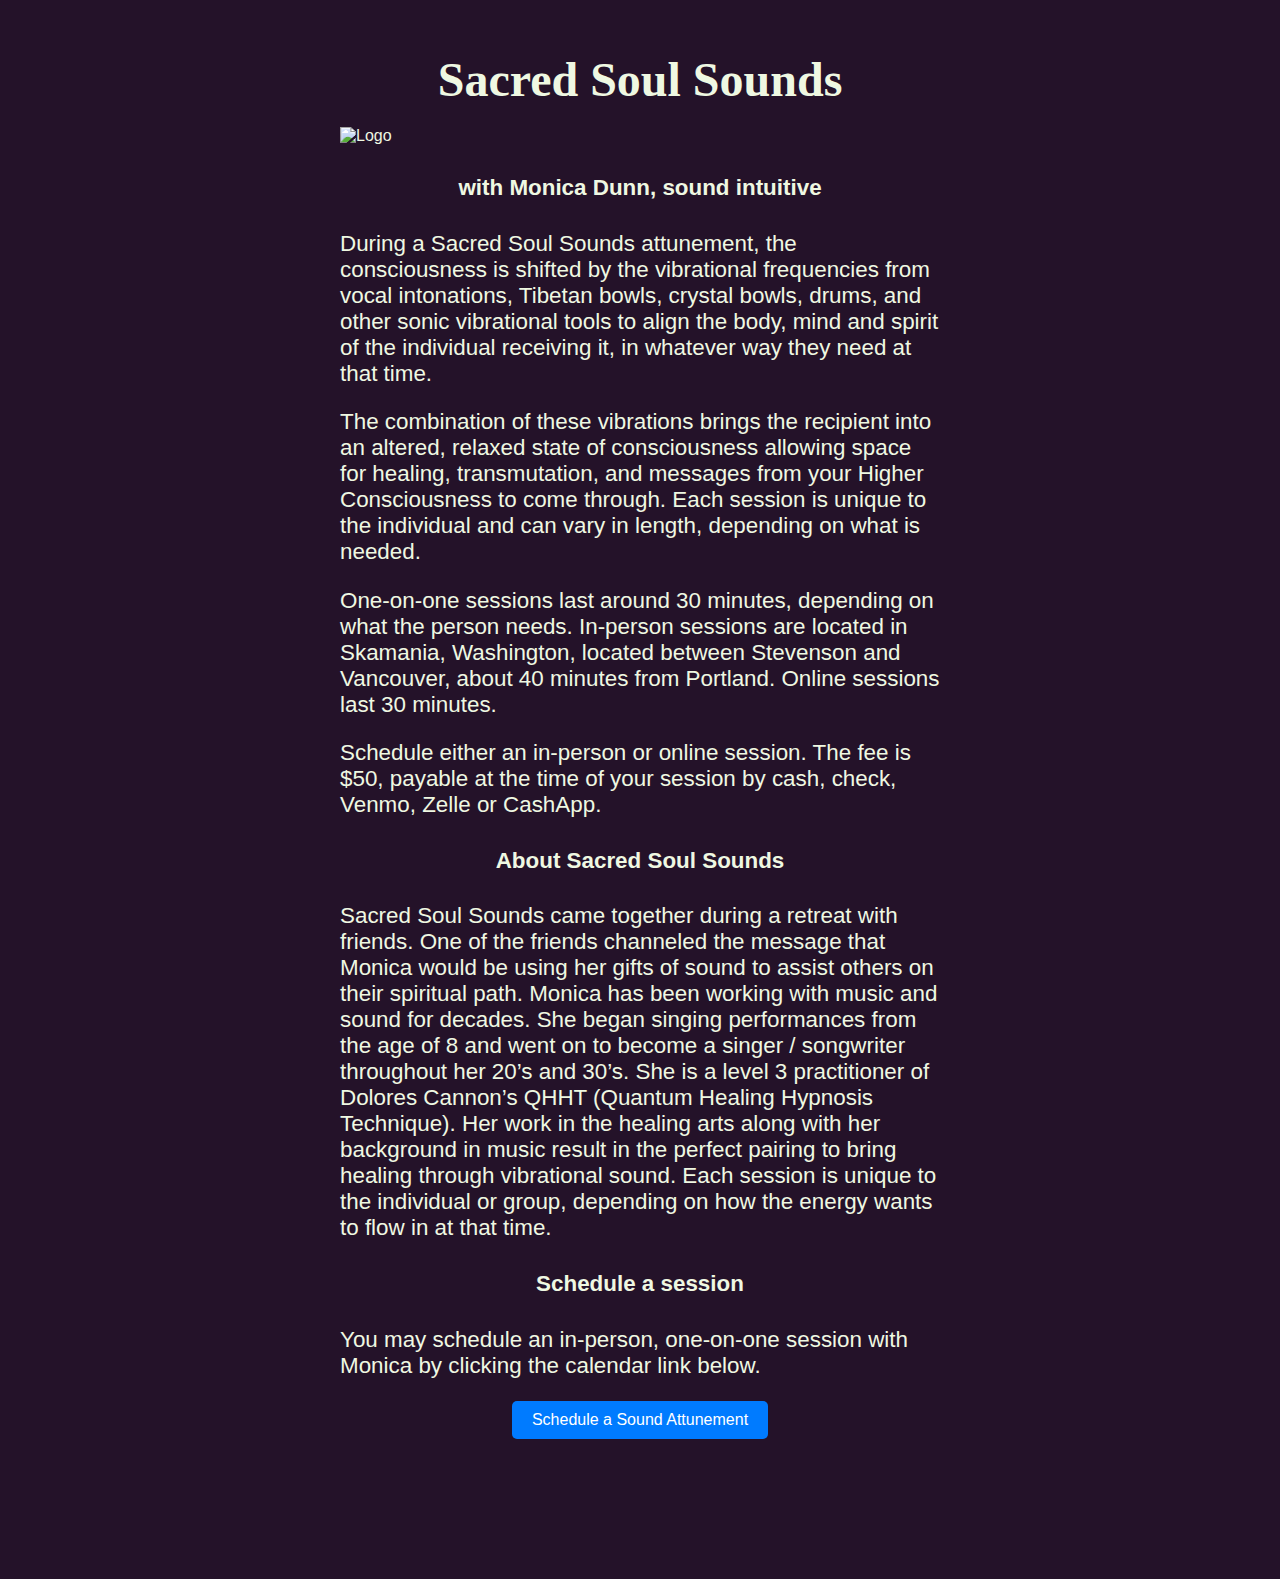
==== index.html @ 20faa555 "from dev" ====
<!DOCTYPE html><html  data-capo=""><head><meta charset="utf-8">
<meta name="viewport" content="width=device-width, initial-scale=1">
<style>.content-container{margin:0 auto 20px;max-width:600px;padding:20px}@media (max-width:768px){.content-container{padding:10px}}.content-container img{display:block;height:auto;margin:0 auto 20px;max-width:100%}</style>
<style>html{background:#241229;color:#eff8e2}body{font-family:-apple-system,BlinkMacSystemFont,Segoe UI,Roboto,Helvetica Neue,Arial,sans-serif;margin:0;padding-bottom:100px}</style>
<style>h1[data-v-72056aa2]{color:#eff8e2;font-family:Great Vibes,cursive;font-size:3rem;margin-bottom:20px}h1[data-v-72056aa2],h3[data-v-72056aa2],h4[data-v-72056aa2]{text-align:center}h3[data-v-72056aa2],h4[data-v-72056aa2]{//color:#2a3a30}h3[data-v-72056aa2],h4[data-v-72056aa2],p[data-v-72056aa2]{font-size:140%}p[data-v-72056aa2]{text-align:left}.cta-link[data-v-72056aa2]{background-color:#007bff;border-radius:5px;color:#fff;display:block;margin:20px auto 0;max-width:300px;padding:10px 20px;text-align:center;text-decoration:none;transition:background-color .3s;width:-moz-fit-content;width:fit-content}.cta-link[data-v-72056aa2]:hover{background-color:#0056b3}</style>
<link rel="stylesheet" href="/s2s/_nuxt/entry.7herSovK.css">
<link rel="preload" as="fetch" crossorigin="anonymous" href="/s2s/_payload.json?0e472b37-b7b4-4b6e-afcd-9ef75df4759a">
<link rel="modulepreload" as="script" crossorigin href="/s2s/_nuxt/B-6PqwNP.js">
<link rel="modulepreload" as="script" crossorigin href="/s2s/_nuxt/DeqalQ3C.js">
<link rel="modulepreload" as="script" crossorigin href="/s2s/_nuxt/DlAUqK2U.js">
<link rel="prefetch" as="script" crossorigin href="/s2s/_nuxt/EUTslK85.js">
<link rel="prefetch" as="script" crossorigin href="/s2s/_nuxt/jT_8tqlr.js">
<link rel="prefetch" as="script" crossorigin href="/s2s/_nuxt/CH1U8KmD.js">
<script type="module" src="/s2s/_nuxt/B-6PqwNP.js" crossorigin></script></head><body><div id="__nuxt"><div id="app"><div class="content-container" data-v-72056aa2><h1 data-v-72056aa2> Sacred Soul Sounds </h1><img src="/s2s/logo.png" alt="Logo" data-v-72056aa2><h4 data-v-72056aa2> with Monica Dunn, sound intuitive</h4><p data-v-72056aa2> During a Sacred Soul Sounds attunement, the consciousness is shifted by the vibrational frequencies from vocal intonations, Tibetan bowls, crystal bowls, drums, and other sonic vibrational tools to align the body, mind and spirit of the individual receiving it, in whatever way they need at that time. </p><p data-v-72056aa2> The combination of these vibrations brings the recipient into an altered, relaxed state of consciousness allowing space for healing, transmutation, and messages from your Higher Consciousness to come through. Each session is unique to the individual and can vary in length, depending on what is needed. </p><p data-v-72056aa2> One-on-one sessions last around 30 minutes, depending on what the person needs. In-person sessions are located in Skamania, Washington, located between Stevenson and Vancouver, about 40 minutes from Portland. Online sessions last 30 minutes. </p><p data-v-72056aa2> Schedule either an in-person or online session. The fee is $50, payable at the time of your session by cash, check, Venmo, Zelle or CashApp. </p><h4 data-v-72056aa2> About Sacred Soul Sounds </h4><p data-v-72056aa2> Sacred Soul Sounds came together during a retreat with friends. One of the friends channeled the message that Monica would be using her gifts of sound to assist others on their spiritual path. Monica has been working with music and sound for decades. She began singing performances from the age of 8 and went on to become a singer / songwriter throughout her 20’s and 30’s. She is a level 3 practitioner of Dolores Cannon’s QHHT (Quantum Healing Hypnosis Technique). Her work in the healing arts along with her background in music result in the perfect pairing to bring healing through vibrational sound. Each session is unique to the individual or group, depending on how the energy wants to flow in at that time. </p><h4 data-v-72056aa2> Schedule a session </h4><p data-v-72056aa2> You may schedule an in-person, one-on-one session with Monica by clicking the calendar link below. </p><a href="https://calendly.com/monicadunnqhht/sound-attunement" class="cta-link" data-v-72056aa2>Schedule a Sound Attunement</a></div></div></div><div id="teleports"></div><script type="application/json" id="__NUXT_DATA__" data-ssr="true" data-src="/s2s/_payload.json?0e472b37-b7b4-4b6e-afcd-9ef75df4759a">[{"state":1,"once":3,"_errors":4,"serverRendered":6,"path":7,"prerenderedAt":8},["Reactive",2],{},["Set"],["ShallowReactive",5],{},true,"/",1725411659897]</script>
<script>window.__NUXT__={};window.__NUXT__.config={public:{},app:{baseURL:"/s2s/",buildId:"0e472b37-b7b4-4b6e-afcd-9ef75df4759a",buildAssetsDir:"/_nuxt/",cdnURL:""}}</script></body></html>
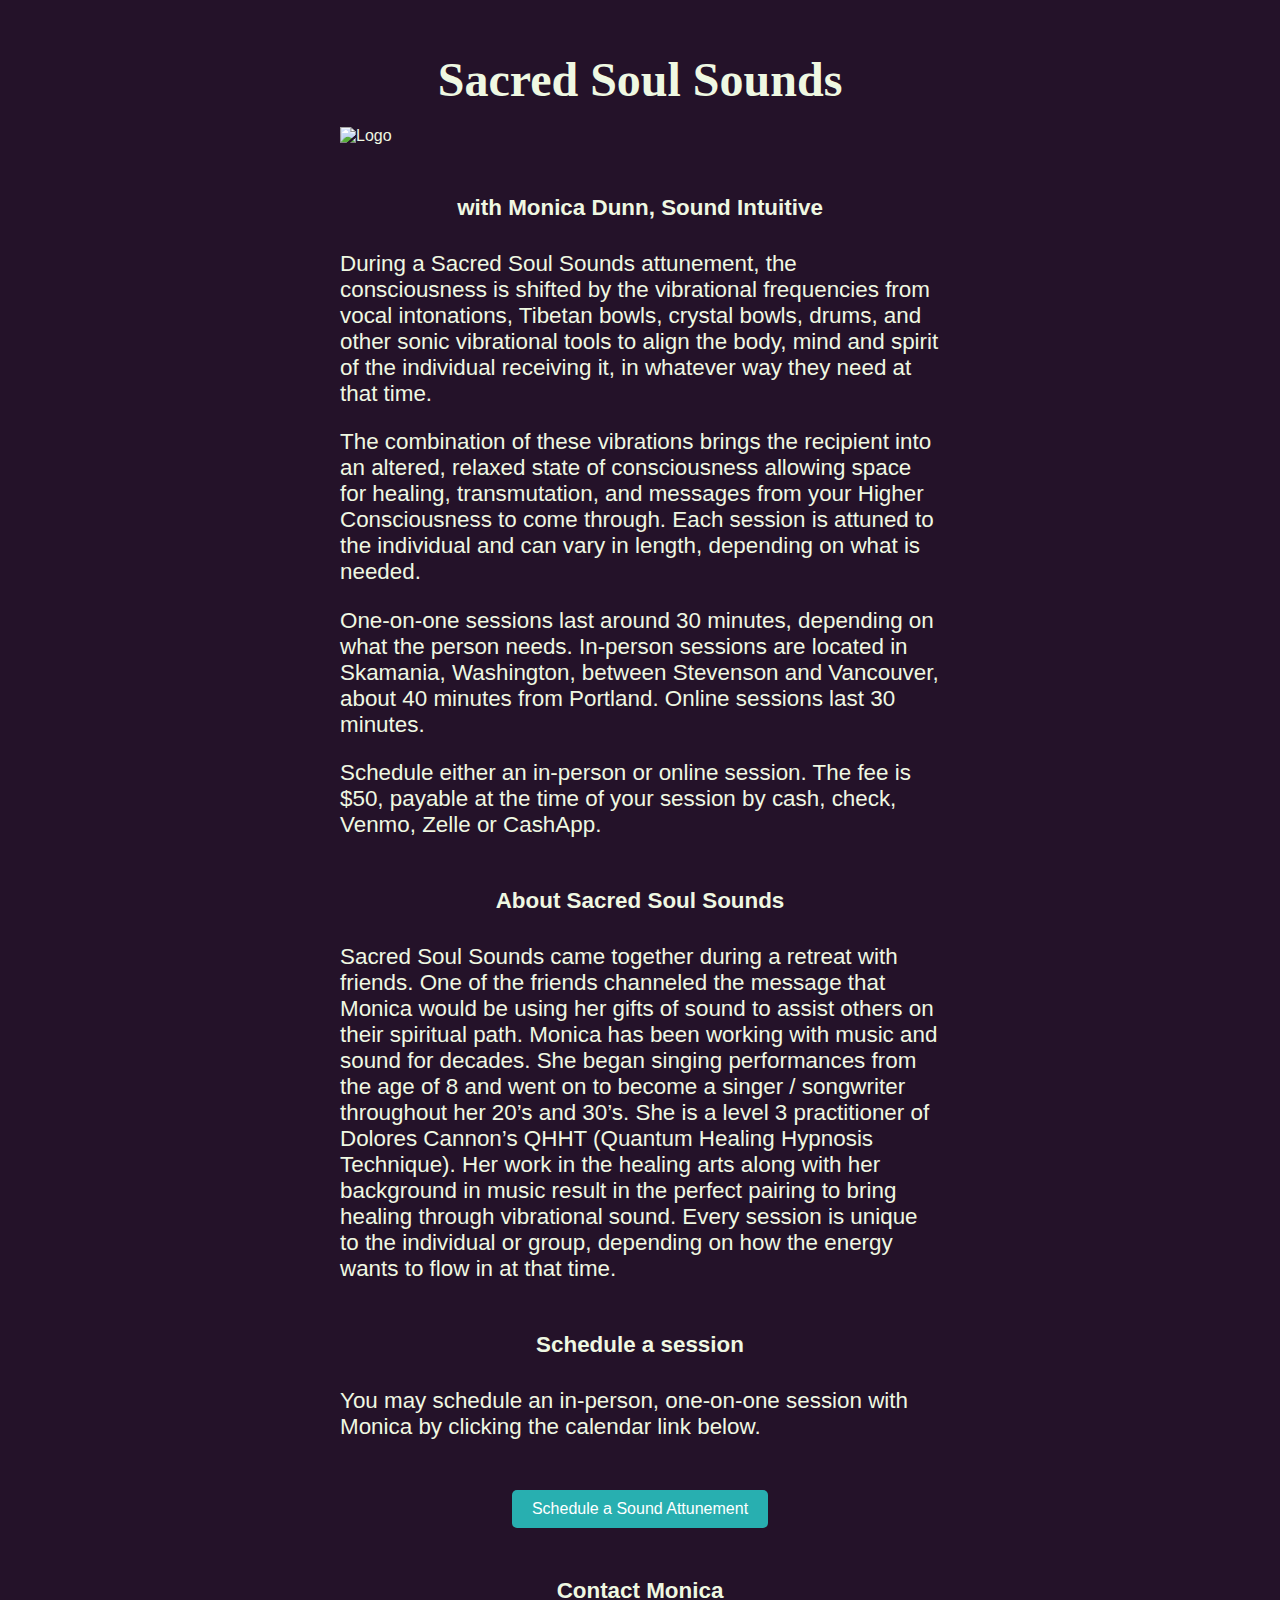
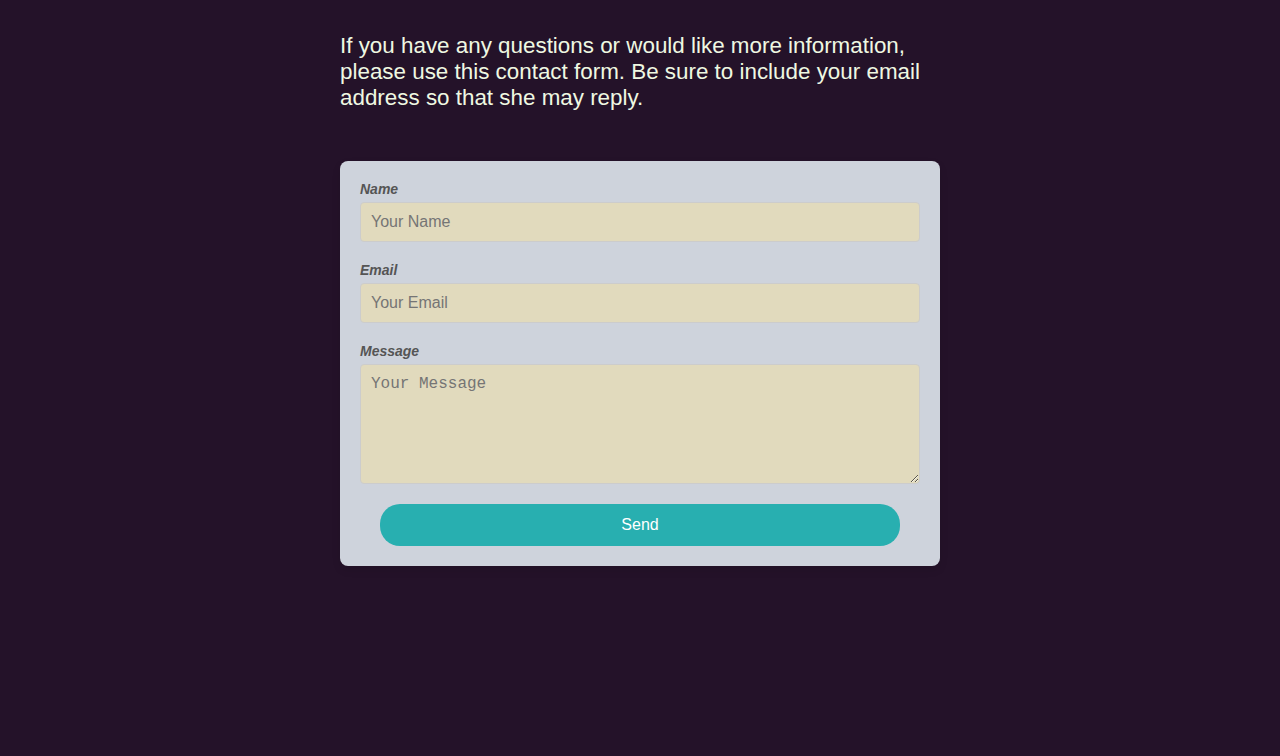
==== commit f8acd4b7: "add form + email backend" ====
--- a/index.html
+++ b/index.html
@@ -2,14 +2,14 @@
 <meta name="viewport" content="width=device-width, initial-scale=1">
 <style>.content-container{margin:0 auto 20px;max-width:600px;padding:20px}@media (max-width:768px){.content-container{padding:10px}}.content-container img{display:block;height:auto;margin:0 auto 20px;max-width:100%}</style>
 <style>html{background:#241229;color:#eff8e2}body{font-family:-apple-system,BlinkMacSystemFont,Segoe UI,Roboto,Helvetica Neue,Arial,sans-serif;margin:0;padding-bottom:100px}</style>
-<style>h1[data-v-72056aa2]{color:#eff8e2;font-family:Great Vibes,cursive;font-size:3rem;margin-bottom:20px}h1[data-v-72056aa2],h3[data-v-72056aa2],h4[data-v-72056aa2]{text-align:center}h3[data-v-72056aa2],h4[data-v-72056aa2]{//color:#2a3a30}h3[data-v-72056aa2],h4[data-v-72056aa2],p[data-v-72056aa2]{font-size:140%}p[data-v-72056aa2]{text-align:left}.cta-link[data-v-72056aa2]{background-color:#007bff;border-radius:5px;color:#fff;display:block;margin:20px auto 0;max-width:300px;padding:10px 20px;text-align:center;text-decoration:none;transition:background-color .3s;width:-moz-fit-content;width:fit-content}.cta-link[data-v-72056aa2]:hover{background-color:#0056b3}</style>
+<style>h1[data-v-5e091f83]{color:#eff8e2;font-family:Great Vibes,cursive;font-size:3rem;margin-bottom:20px}h1[data-v-5e091f83],h3[data-v-5e091f83],h4[data-v-5e091f83]{text-align:center}h3[data-v-5e091f83],h4[data-v-5e091f83]{margin-top:50px}h3[data-v-5e091f83],h4[data-v-5e091f83],p[data-v-5e091f83]{font-size:140%}p[data-v-5e091f83]{text-align:left}.cta-link[data-v-5e091f83]{background-color:#28afb0;border-radius:5px;color:#fff;display:block;margin:50px auto 0;max-width:300px;padding:10px 20px;text-align:center;text-decoration:none;transition:background-color .3s;width:-moz-fit-content;width:fit-content}.cta-link[data-v-5e091f83]:hover{background-color:#0056b3}</style>
+<style>.contact-form-container[data-v-9af2b51f]{background-color:#ced3dc;border-radius:8px;box-shadow:0 4px 8px rgba(0,0,0,.1);margin:50px auto;max-width:600px;padding:20px}.contact-form[data-v-9af2b51f]{display:flex;flex-direction:column}.contact-form label[data-v-9af2b51f]{color:#555;font-size:14px;font-style:italic;font-weight:700;margin-bottom:5px}.contact-form input[data-v-9af2b51f],.contact-form textarea[data-v-9af2b51f]{background:#e1dabd;border:1px solid #ccc;border-radius:4px;font-size:16px;margin-bottom:20px;padding:10px;width:100%}.contact-form input[data-v-9af2b51f]{height:40px}.contact-form textarea[data-v-9af2b51f]{min-height:120px;resize:vertical}#email[data-v-9af2b51f],#message[data-v-9af2b51f],#name[data-v-9af2b51f]{border:1px solid #ccc;border-radius:4px;box-sizing:border-box;font-size:16px;margin-bottom:20px;padding:10px;width:100%}#email[data-v-9af2b51f],#name[data-v-9af2b51f]{height:40px}#message[data-v-9af2b51f]{min-height:120px;resize:vertical}.submit-button[data-v-9af2b51f]{background-color:#28afb0;border:none;border-radius:20px;color:#fff;cursor:pointer;font-size:16px;margin:0 20px;padding:12px 20px;transition:background-color .3s ease}.submit-button[data-v-9af2b51f]:hover{background-color:#0056b3}.success-message[data-v-9af2b51f]{background-color:#d4edda;border:1px solid #c3e6cb;border-radius:4px;color:#155724;font-size:1.1rem;margin-top:20px;padding:15px;text-align:center}</style>
 <link rel="stylesheet" href="/s2s/_nuxt/entry.7herSovK.css">
-<link rel="preload" as="fetch" crossorigin="anonymous" href="/s2s/_payload.json?0e472b37-b7b4-4b6e-afcd-9ef75df4759a">
-<link rel="modulepreload" as="script" crossorigin href="/s2s/_nuxt/B-6PqwNP.js">
-<link rel="modulepreload" as="script" crossorigin href="/s2s/_nuxt/DeqalQ3C.js">
-<link rel="modulepreload" as="script" crossorigin href="/s2s/_nuxt/DlAUqK2U.js">
-<link rel="prefetch" as="script" crossorigin href="/s2s/_nuxt/EUTslK85.js">
-<link rel="prefetch" as="script" crossorigin href="/s2s/_nuxt/jT_8tqlr.js">
-<link rel="prefetch" as="script" crossorigin href="/s2s/_nuxt/CH1U8KmD.js">
-<script type="module" src="/s2s/_nuxt/B-6PqwNP.js" crossorigin></script></head><body><div id="__nuxt"><div id="app"><div class="content-container" data-v-72056aa2><h1 data-v-72056aa2> Sacred Soul Sounds </h1><img src="/s2s/logo.png" alt="Logo" data-v-72056aa2><h4 data-v-72056aa2> with Monica Dunn, sound intuitive</h4><p data-v-72056aa2> During a Sacred Soul Sounds attunement, the consciousness is shifted by the vibrational frequencies from vocal intonations, Tibetan bowls, crystal bowls, drums, and other sonic vibrational tools to align the body, mind and spirit of the individual receiving it, in whatever way they need at that time. </p><p data-v-72056aa2> The combination of these vibrations brings the recipient into an altered, relaxed state of consciousness allowing space for healing, transmutation, and messages from your Higher Consciousness to come through. Each session is unique to the individual and can vary in length, depending on what is needed. </p><p data-v-72056aa2> One-on-one sessions last around 30 minutes, depending on what the person needs. In-person sessions are located in Skamania, Washington, located between Stevenson and Vancouver, about 40 minutes from Portland. Online sessions last 30 minutes. </p><p data-v-72056aa2> Schedule either an in-person or online session. The fee is $50, payable at the time of your session by cash, check, Venmo, Zelle or CashApp. </p><h4 data-v-72056aa2> About Sacred Soul Sounds </h4><p data-v-72056aa2> Sacred Soul Sounds came together during a retreat with friends. One of the friends channeled the message that Monica would be using her gifts of sound to assist others on their spiritual path. Monica has been working with music and sound for decades. She began singing performances from the age of 8 and went on to become a singer / songwriter throughout her 20’s and 30’s. She is a level 3 practitioner of Dolores Cannon’s QHHT (Quantum Healing Hypnosis Technique). Her work in the healing arts along with her background in music result in the perfect pairing to bring healing through vibrational sound. Each session is unique to the individual or group, depending on how the energy wants to flow in at that time. </p><h4 data-v-72056aa2> Schedule a session </h4><p data-v-72056aa2> You may schedule an in-person, one-on-one session with Monica by clicking the calendar link below. </p><a href="https://calendly.com/monicadunnqhht/sound-attunement" class="cta-link" data-v-72056aa2>Schedule a Sound Attunement</a></div></div></div><div id="teleports"></div><script type="application/json" id="__NUXT_DATA__" data-ssr="true" data-src="/s2s/_payload.json?0e472b37-b7b4-4b6e-afcd-9ef75df4759a">[{"state":1,"once":3,"_errors":4,"serverRendered":6,"path":7,"prerenderedAt":8},["Reactive",2],{},["Set"],["ShallowReactive",5],{},true,"/",1725411659897]</script>
-<script>window.__NUXT__={};window.__NUXT__.config={public:{},app:{baseURL:"/s2s/",buildId:"0e472b37-b7b4-4b6e-afcd-9ef75df4759a",buildAssetsDir:"/_nuxt/",cdnURL:""}}</script></body></html>+<link rel="preload" as="fetch" crossorigin="anonymous" href="/s2s/_payload.json?f2ff7290-47e8-43be-9cb8-0bc0147f3576">
+<link rel="modulepreload" as="script" crossorigin href="/s2s/_nuxt/DxLQEq3l.js">
+<link rel="modulepreload" as="script" crossorigin href="/s2s/_nuxt/ZNqZez46.js">
+<link rel="prefetch" as="script" crossorigin href="/s2s/_nuxt/BZoQE1gD.js">
+<link rel="prefetch" as="script" crossorigin href="/s2s/_nuxt/DaLi8ycz.js">
+<link rel="prefetch" as="script" crossorigin href="/s2s/_nuxt/DMEZQLqj.js">
+<script type="module" src="/s2s/_nuxt/DxLQEq3l.js" crossorigin></script></head><body><div id="__nuxt"><div id="app"><div class="content-container" data-v-5e091f83><h1 data-v-5e091f83> Sacred Soul Sounds </h1><img src="/s2s/logo.png" alt="Logo" data-v-5e091f83><h4 data-v-5e091f83> with Monica Dunn, Sound Intuitive</h4><p data-v-5e091f83> During a Sacred Soul Sounds attunement, the consciousness is shifted by the vibrational frequencies from vocal intonations, Tibetan bowls, crystal bowls, drums, and other sonic vibrational tools to align the body, mind and spirit of the individual receiving it, in whatever way they need at that time. </p><p data-v-5e091f83> The combination of these vibrations brings the recipient into an altered, relaxed state of consciousness allowing space for healing, transmutation, and messages from your Higher Consciousness to come through. Each session is attuned to the individual and can vary in length, depending on what is needed. </p><p data-v-5e091f83> One-on-one sessions last around 30 minutes, depending on what the person needs. In-person sessions are located in Skamania, Washington, between Stevenson and Vancouver, about 40 minutes from Portland. Online sessions last 30 minutes. </p><p data-v-5e091f83> Schedule either an in-person or online session. The fee is $50, payable at the time of your session by cash, check, Venmo, Zelle or CashApp. </p><h4 data-v-5e091f83> About Sacred Soul Sounds </h4><p data-v-5e091f83> Sacred Soul Sounds came together during a retreat with friends. One of the friends channeled the message that Monica would be using her gifts of sound to assist others on their spiritual path. Monica has been working with music and sound for decades. She began singing performances from the age of 8 and went on to become a singer / songwriter throughout her 20’s and 30’s. She is a level 3 practitioner of Dolores Cannon’s QHHT (Quantum Healing Hypnosis Technique). Her work in the healing arts along with her background in music result in the perfect pairing to bring healing through vibrational sound. Every session is unique to the individual or group, depending on how the energy wants to flow in at that time. </p><h4 data-v-5e091f83> Schedule a session </h4><p data-v-5e091f83> You may schedule an in-person, one-on-one session with Monica by clicking the calendar link below. </p><a href="https://calendly.com/monicadunnqhht/sound-attunement" class="cta-link" data-v-5e091f83>Schedule a Sound Attunement</a><h4 data-v-5e091f83> Contact Monica </h4><p data-v-5e091f83> If you have any questions or would like more information, please use this contact form. Be sure to include your email address so that she may reply. </p><div data-v-5e091f83><div class="contact-form-container" data-v-5e091f83 data-v-9af2b51f><form class="contact-form" data-v-9af2b51f><label for="name" data-v-9af2b51f>Name</label><input id="name" value="" placeholder="Your Name" data-v-9af2b51f><label for="email" data-v-9af2b51f>Email</label><input id="email" type="email" value="" placeholder="Your Email" data-v-9af2b51f><label for="message" data-v-9af2b51f>Message</label><textarea id="message" placeholder="Your Message" data-v-9af2b51f></textarea><button type="submit" class="submit-button" data-v-9af2b51f>Send</button></form><!----></div></div></div></div></div><div id="teleports"></div><script type="application/json" id="__NUXT_DATA__" data-ssr="true" data-src="/s2s/_payload.json?f2ff7290-47e8-43be-9cb8-0bc0147f3576">[{"state":1,"once":3,"_errors":4,"serverRendered":6,"path":7,"prerenderedAt":8},["Reactive",2],{},["Set"],["ShallowReactive",5],{},true,"/",1725642845830]</script>
+<script>window.__NUXT__={};window.__NUXT__.config={public:{},app:{baseURL:"/s2s/",buildId:"f2ff7290-47e8-43be-9cb8-0bc0147f3576",buildAssetsDir:"/_nuxt/",cdnURL:""}}</script></body></html>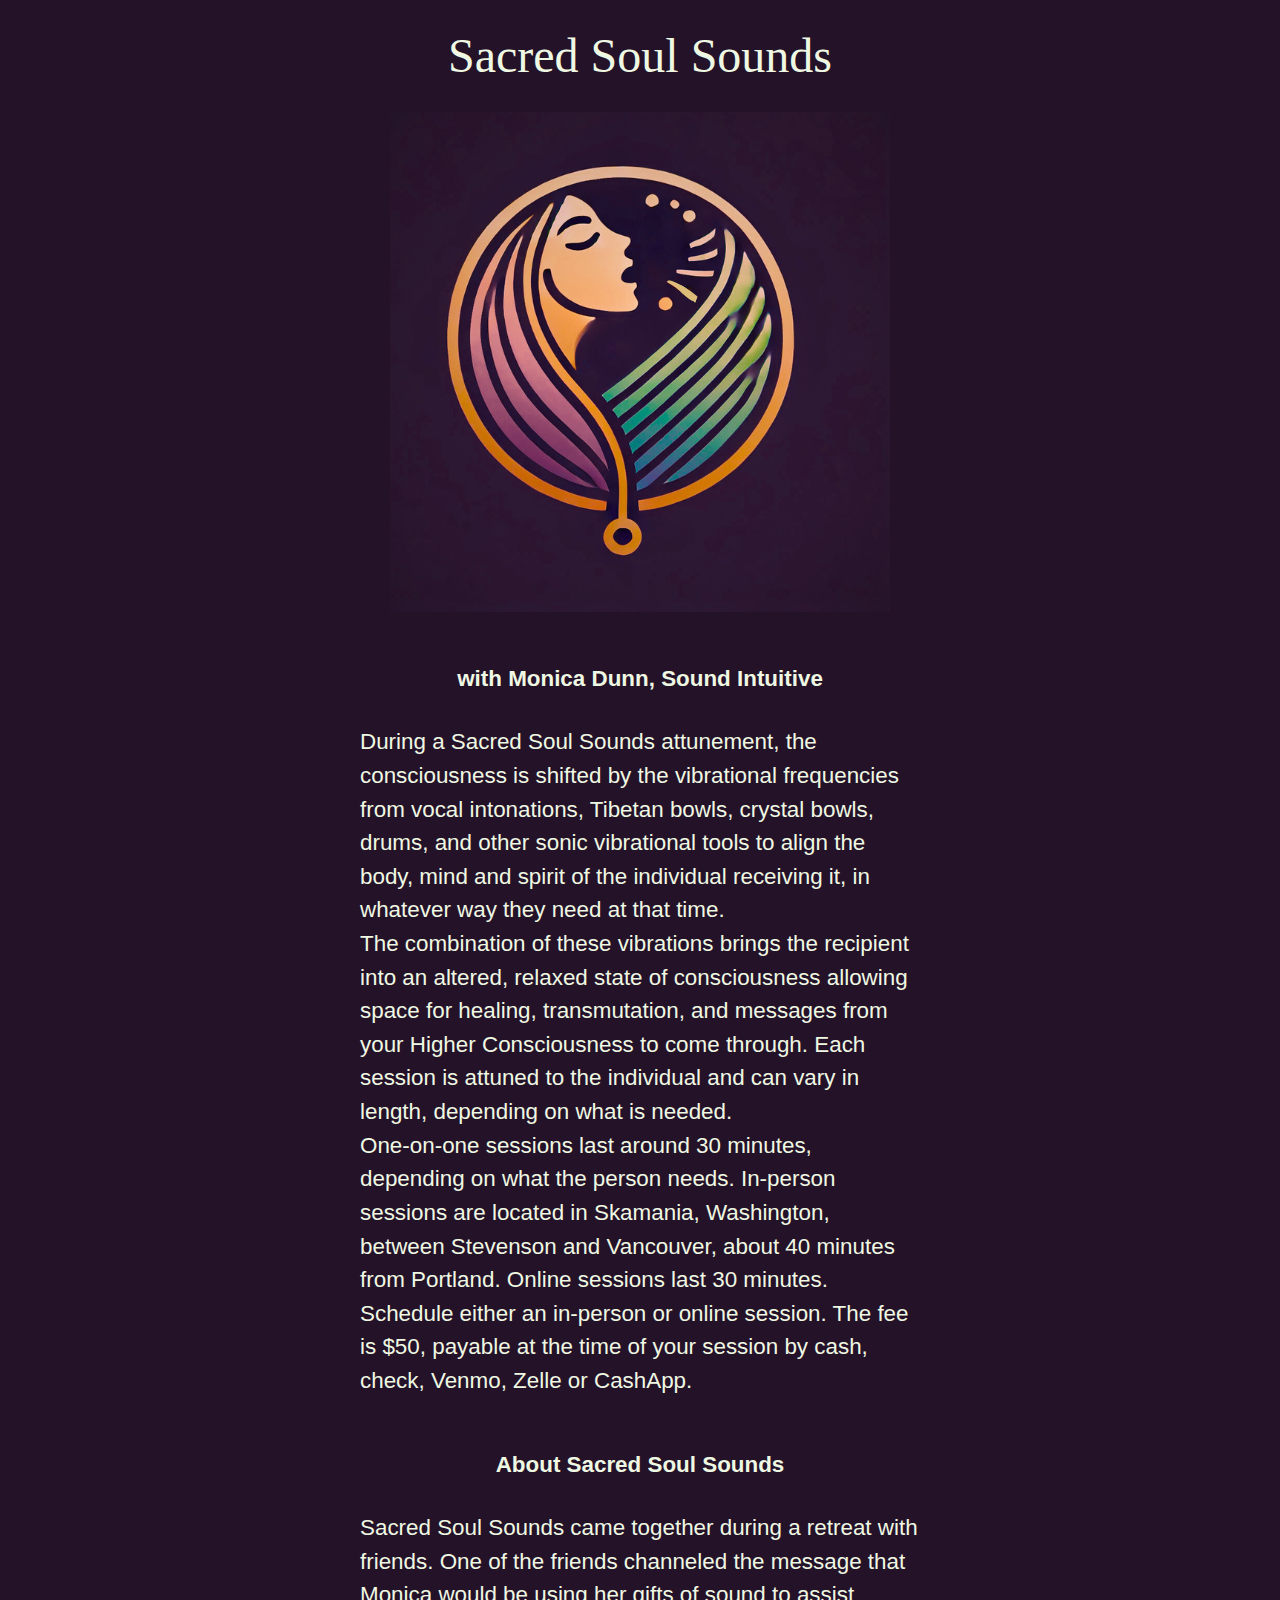
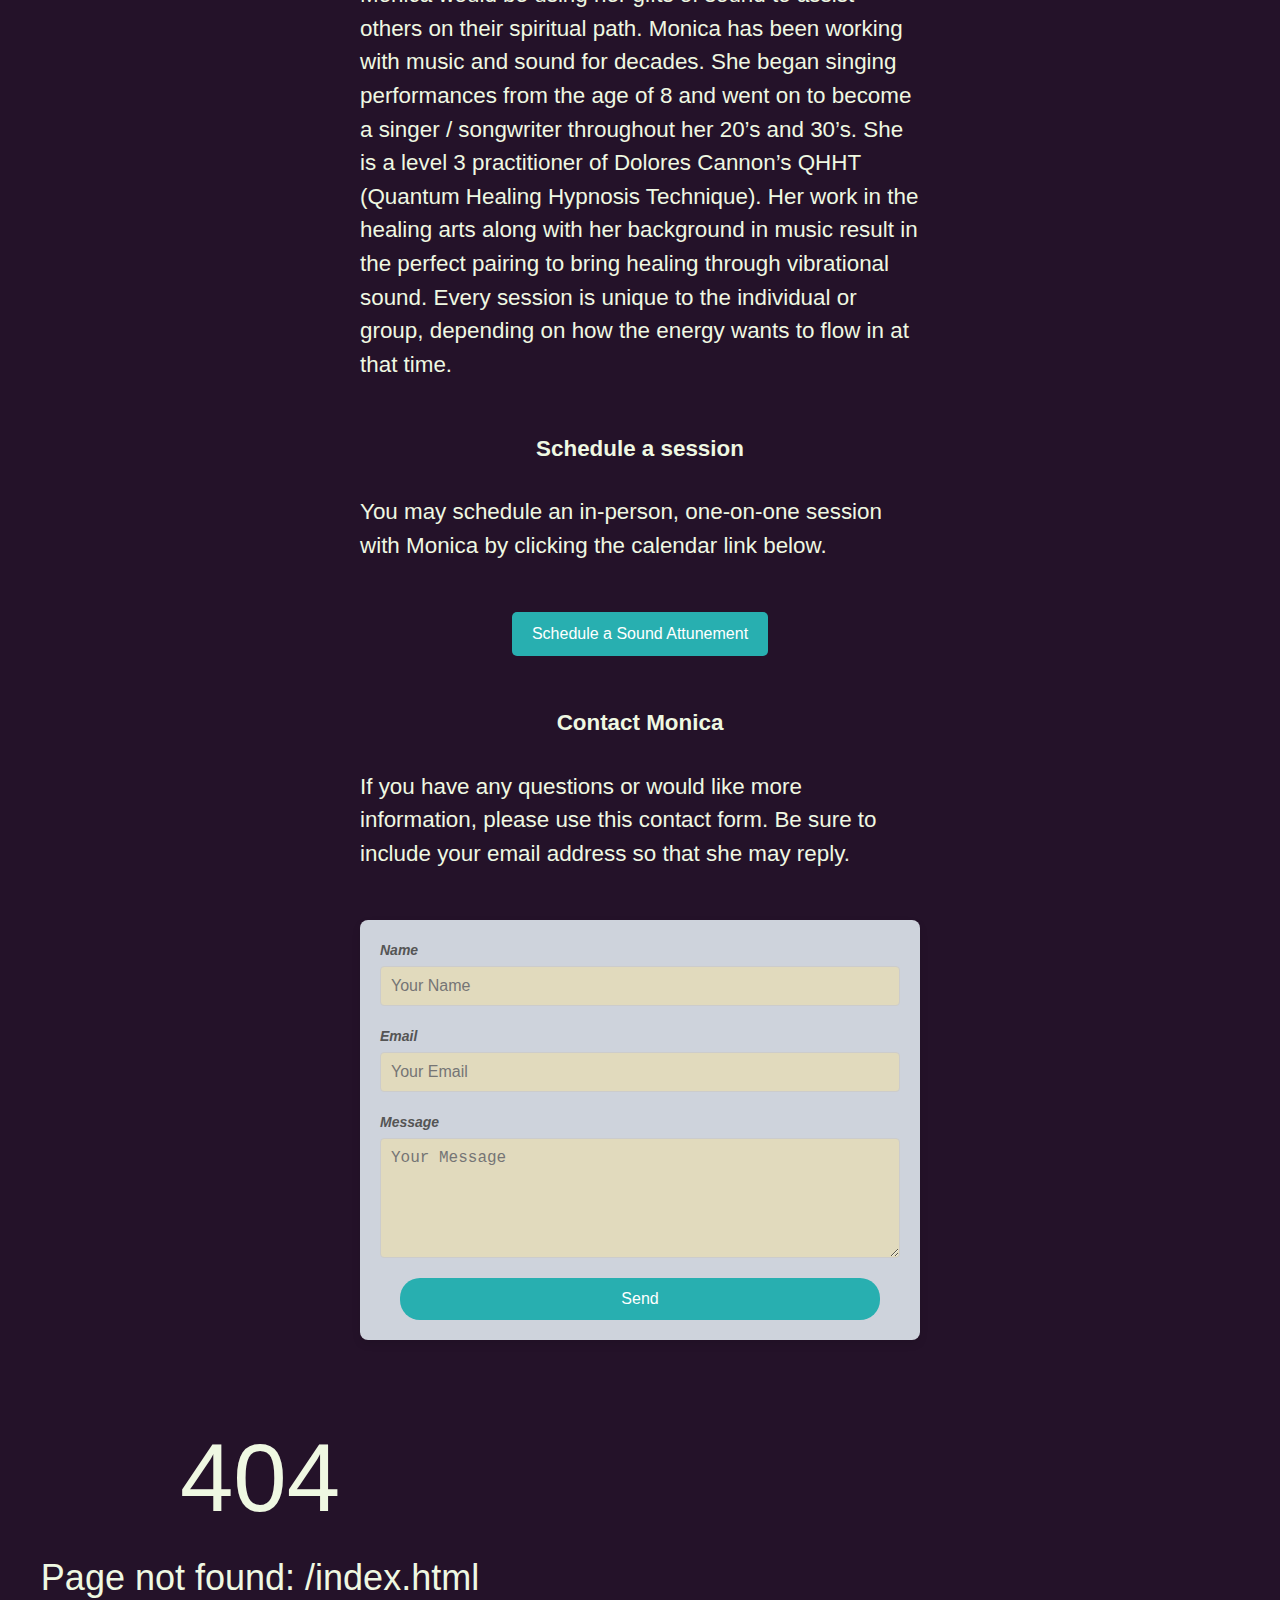
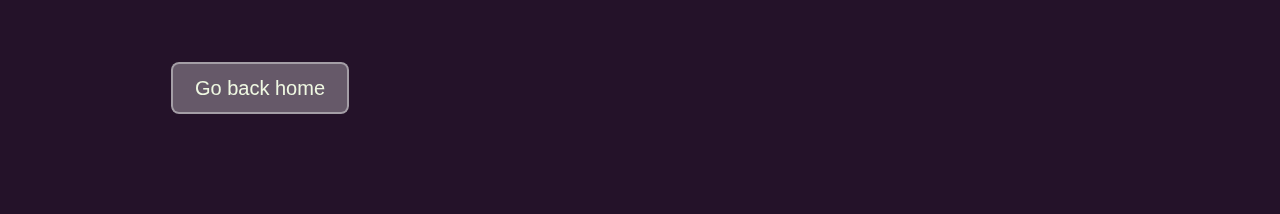
==== commit 02927d6d: "domain name configured, baseURL now /" ====
--- a/index.html
+++ b/index.html
@@ -2,14 +2,14 @@
 <meta name="viewport" content="width=device-width, initial-scale=1">
 <style>.content-container{margin:0 auto 20px;max-width:600px;padding:20px}@media (max-width:768px){.content-container{padding:10px}}.content-container img{display:block;height:auto;margin:0 auto 20px;max-width:100%}</style>
 <style>html{background:#241229;color:#eff8e2}body{font-family:-apple-system,BlinkMacSystemFont,Segoe UI,Roboto,Helvetica Neue,Arial,sans-serif;margin:0;padding-bottom:100px}</style>
-<style>h1[data-v-5e091f83]{color:#eff8e2;font-family:Great Vibes,cursive;font-size:3rem;margin-bottom:20px}h1[data-v-5e091f83],h3[data-v-5e091f83],h4[data-v-5e091f83]{text-align:center}h3[data-v-5e091f83],h4[data-v-5e091f83]{margin-top:50px}h3[data-v-5e091f83],h4[data-v-5e091f83],p[data-v-5e091f83]{font-size:140%}p[data-v-5e091f83]{text-align:left}.cta-link[data-v-5e091f83]{background-color:#28afb0;border-radius:5px;color:#fff;display:block;margin:50px auto 0;max-width:300px;padding:10px 20px;text-align:center;text-decoration:none;transition:background-color .3s;width:-moz-fit-content;width:fit-content}.cta-link[data-v-5e091f83]:hover{background-color:#0056b3}</style>
+<style>h1[data-v-4d6001e1]{color:#eff8e2;font-family:Great Vibes,cursive;font-size:3rem;margin-bottom:20px}h1[data-v-4d6001e1],h3[data-v-4d6001e1],h4[data-v-4d6001e1]{text-align:center}h3[data-v-4d6001e1],h4[data-v-4d6001e1]{margin-top:50px}h3[data-v-4d6001e1],h4[data-v-4d6001e1],p[data-v-4d6001e1]{font-size:140%}p[data-v-4d6001e1]{text-align:left}.cta-link[data-v-4d6001e1]{background-color:#28afb0;border-radius:5px;color:#fff;display:block;margin:50px auto 0;max-width:300px;padding:10px 20px;text-align:center;text-decoration:none;transition:background-color .3s;width:-moz-fit-content;width:fit-content}.cta-link[data-v-4d6001e1]:hover{background-color:#0056b3}</style>
 <style>.contact-form-container[data-v-9af2b51f]{background-color:#ced3dc;border-radius:8px;box-shadow:0 4px 8px rgba(0,0,0,.1);margin:50px auto;max-width:600px;padding:20px}.contact-form[data-v-9af2b51f]{display:flex;flex-direction:column}.contact-form label[data-v-9af2b51f]{color:#555;font-size:14px;font-style:italic;font-weight:700;margin-bottom:5px}.contact-form input[data-v-9af2b51f],.contact-form textarea[data-v-9af2b51f]{background:#e1dabd;border:1px solid #ccc;border-radius:4px;font-size:16px;margin-bottom:20px;padding:10px;width:100%}.contact-form input[data-v-9af2b51f]{height:40px}.contact-form textarea[data-v-9af2b51f]{min-height:120px;resize:vertical}#email[data-v-9af2b51f],#message[data-v-9af2b51f],#name[data-v-9af2b51f]{border:1px solid #ccc;border-radius:4px;box-sizing:border-box;font-size:16px;margin-bottom:20px;padding:10px;width:100%}#email[data-v-9af2b51f],#name[data-v-9af2b51f]{height:40px}#message[data-v-9af2b51f]{min-height:120px;resize:vertical}.submit-button[data-v-9af2b51f]{background-color:#28afb0;border:none;border-radius:20px;color:#fff;cursor:pointer;font-size:16px;margin:0 20px;padding:12px 20px;transition:background-color .3s ease}.submit-button[data-v-9af2b51f]:hover{background-color:#0056b3}.success-message[data-v-9af2b51f]{background-color:#d4edda;border:1px solid #c3e6cb;border-radius:4px;color:#155724;font-size:1.1rem;margin-top:20px;padding:15px;text-align:center}</style>
-<link rel="stylesheet" href="/s2s/_nuxt/entry.7herSovK.css">
-<link rel="preload" as="fetch" crossorigin="anonymous" href="/s2s/_payload.json?f2ff7290-47e8-43be-9cb8-0bc0147f3576">
-<link rel="modulepreload" as="script" crossorigin href="/s2s/_nuxt/DxLQEq3l.js">
-<link rel="modulepreload" as="script" crossorigin href="/s2s/_nuxt/ZNqZez46.js">
-<link rel="prefetch" as="script" crossorigin href="/s2s/_nuxt/BZoQE1gD.js">
-<link rel="prefetch" as="script" crossorigin href="/s2s/_nuxt/DaLi8ycz.js">
-<link rel="prefetch" as="script" crossorigin href="/s2s/_nuxt/DMEZQLqj.js">
-<script type="module" src="/s2s/_nuxt/DxLQEq3l.js" crossorigin></script></head><body><div id="__nuxt"><div id="app"><div class="content-container" data-v-5e091f83><h1 data-v-5e091f83> Sacred Soul Sounds </h1><img src="/s2s/logo.png" alt="Logo" data-v-5e091f83><h4 data-v-5e091f83> with Monica Dunn, Sound Intuitive</h4><p data-v-5e091f83> During a Sacred Soul Sounds attunement, the consciousness is shifted by the vibrational frequencies from vocal intonations, Tibetan bowls, crystal bowls, drums, and other sonic vibrational tools to align the body, mind and spirit of the individual receiving it, in whatever way they need at that time. </p><p data-v-5e091f83> The combination of these vibrations brings the recipient into an altered, relaxed state of consciousness allowing space for healing, transmutation, and messages from your Higher Consciousness to come through. Each session is attuned to the individual and can vary in length, depending on what is needed. </p><p data-v-5e091f83> One-on-one sessions last around 30 minutes, depending on what the person needs. In-person sessions are located in Skamania, Washington, between Stevenson and Vancouver, about 40 minutes from Portland. Online sessions last 30 minutes. </p><p data-v-5e091f83> Schedule either an in-person or online session. The fee is $50, payable at the time of your session by cash, check, Venmo, Zelle or CashApp. </p><h4 data-v-5e091f83> About Sacred Soul Sounds </h4><p data-v-5e091f83> Sacred Soul Sounds came together during a retreat with friends. One of the friends channeled the message that Monica would be using her gifts of sound to assist others on their spiritual path. Monica has been working with music and sound for decades. She began singing performances from the age of 8 and went on to become a singer / songwriter throughout her 20’s and 30’s. She is a level 3 practitioner of Dolores Cannon’s QHHT (Quantum Healing Hypnosis Technique). Her work in the healing arts along with her background in music result in the perfect pairing to bring healing through vibrational sound. Every session is unique to the individual or group, depending on how the energy wants to flow in at that time. </p><h4 data-v-5e091f83> Schedule a session </h4><p data-v-5e091f83> You may schedule an in-person, one-on-one session with Monica by clicking the calendar link below. </p><a href="https://calendly.com/monicadunnqhht/sound-attunement" class="cta-link" data-v-5e091f83>Schedule a Sound Attunement</a><h4 data-v-5e091f83> Contact Monica </h4><p data-v-5e091f83> If you have any questions or would like more information, please use this contact form. Be sure to include your email address so that she may reply. </p><div data-v-5e091f83><div class="contact-form-container" data-v-5e091f83 data-v-9af2b51f><form class="contact-form" data-v-9af2b51f><label for="name" data-v-9af2b51f>Name</label><input id="name" value="" placeholder="Your Name" data-v-9af2b51f><label for="email" data-v-9af2b51f>Email</label><input id="email" type="email" value="" placeholder="Your Email" data-v-9af2b51f><label for="message" data-v-9af2b51f>Message</label><textarea id="message" placeholder="Your Message" data-v-9af2b51f></textarea><button type="submit" class="submit-button" data-v-9af2b51f>Send</button></form><!----></div></div></div></div></div><div id="teleports"></div><script type="application/json" id="__NUXT_DATA__" data-ssr="true" data-src="/s2s/_payload.json?f2ff7290-47e8-43be-9cb8-0bc0147f3576">[{"state":1,"once":3,"_errors":4,"serverRendered":6,"path":7,"prerenderedAt":8},["Reactive",2],{},["Set"],["ShallowReactive",5],{},true,"/",1725642845830]</script>
-<script>window.__NUXT__={};window.__NUXT__.config={public:{},app:{baseURL:"/s2s/",buildId:"f2ff7290-47e8-43be-9cb8-0bc0147f3576",buildAssetsDir:"/_nuxt/",cdnURL:""}}</script></body></html>+<link rel="stylesheet" href="/_nuxt/entry.7herSovK.css">
+<link rel="preload" as="fetch" crossorigin="anonymous" href="/_payload.json?e2daa62c-394a-461b-a564-744c4107f943">
+<link rel="modulepreload" as="script" crossorigin href="/_nuxt/DeJg099Z.js">
+<link rel="modulepreload" as="script" crossorigin href="/_nuxt/D8NfyP91.js">
+<link rel="prefetch" as="script" crossorigin href="/_nuxt/jveP4z12.js">
+<link rel="prefetch" as="script" crossorigin href="/_nuxt/DXaufKer.js">
+<link rel="prefetch" as="script" crossorigin href="/_nuxt/DkPAvcWl.js">
+<script type="module" src="/_nuxt/DeJg099Z.js" crossorigin></script></head><body><div id="__nuxt"><div id="app"><div class="content-container" data-v-4d6001e1><h1 data-v-4d6001e1> Sacred Soul Sounds </h1><img src="/logo.png" alt="Logo" data-v-4d6001e1><h4 data-v-4d6001e1> with Monica Dunn, Sound Intuitive</h4><p data-v-4d6001e1> During a Sacred Soul Sounds attunement, the consciousness is shifted by the vibrational frequencies from vocal intonations, Tibetan bowls, crystal bowls, drums, and other sonic vibrational tools to align the body, mind and spirit of the individual receiving it, in whatever way they need at that time. </p><p data-v-4d6001e1> The combination of these vibrations brings the recipient into an altered, relaxed state of consciousness allowing space for healing, transmutation, and messages from your Higher Consciousness to come through. Each session is attuned to the individual and can vary in length, depending on what is needed. </p><p data-v-4d6001e1> One-on-one sessions last around 30 minutes, depending on what the person needs. In-person sessions are located in Skamania, Washington, between Stevenson and Vancouver, about 40 minutes from Portland. Online sessions last 30 minutes. </p><p data-v-4d6001e1> Schedule either an in-person or online session. The fee is $50, payable at the time of your session by cash, check, Venmo, Zelle or CashApp. </p><h4 data-v-4d6001e1> About Sacred Soul Sounds </h4><p data-v-4d6001e1> Sacred Soul Sounds came together during a retreat with friends. One of the friends channeled the message that Monica would be using her gifts of sound to assist others on their spiritual path. Monica has been working with music and sound for decades. She began singing performances from the age of 8 and went on to become a singer / songwriter throughout her 20’s and 30’s. She is a level 3 practitioner of Dolores Cannon’s QHHT (Quantum Healing Hypnosis Technique). Her work in the healing arts along with her background in music result in the perfect pairing to bring healing through vibrational sound. Every session is unique to the individual or group, depending on how the energy wants to flow in at that time. </p><h4 data-v-4d6001e1> Schedule a session </h4><p data-v-4d6001e1> You may schedule an in-person, one-on-one session with Monica by clicking the calendar link below. </p><a href="https://calendly.com/monicadunnqhht/sound-attunement" class="cta-link" data-v-4d6001e1>Schedule a Sound Attunement</a><h4 data-v-4d6001e1> Contact Monica </h4><p data-v-4d6001e1> If you have any questions or would like more information, please use this contact form. Be sure to include your email address so that she may reply. </p><div data-v-4d6001e1><div class="contact-form-container" data-v-4d6001e1 data-v-9af2b51f><form class="contact-form" data-v-9af2b51f><label for="name" data-v-9af2b51f>Name</label><input id="name" value="" placeholder="Your Name" data-v-9af2b51f><label for="email" data-v-9af2b51f>Email</label><input id="email" type="email" value="" placeholder="Your Email" data-v-9af2b51f><label for="message" data-v-9af2b51f>Message</label><textarea id="message" placeholder="Your Message" data-v-9af2b51f></textarea><button type="submit" class="submit-button" data-v-9af2b51f>Send</button></form><!----></div></div></div></div></div><div id="teleports"></div><script type="application/json" id="__NUXT_DATA__" data-ssr="true" data-src="/_payload.json?e2daa62c-394a-461b-a564-744c4107f943">[{"state":1,"once":3,"_errors":4,"serverRendered":6,"path":7,"prerenderedAt":8},["Reactive",2],{},["Set"],["ShallowReactive",5],{},true,"/",1725647141421]</script>
+<script>window.__NUXT__={};window.__NUXT__.config={public:{},app:{baseURL:"/",buildId:"e2daa62c-394a-461b-a564-744c4107f943",buildAssetsDir:"/_nuxt/",cdnURL:""}}</script></body></html>--- a/_nuxt/entry.7herSovK.css
+++ b/_nuxt/entry.7herSovK.css
@@ -0,0 +1 @@
+html{background:#241229;color:#eff8e2}body{font-family:-apple-system,BlinkMacSystemFont,Segoe UI,Roboto,Helvetica Neue,Arial,sans-serif;margin:0;padding-bottom:100px}
